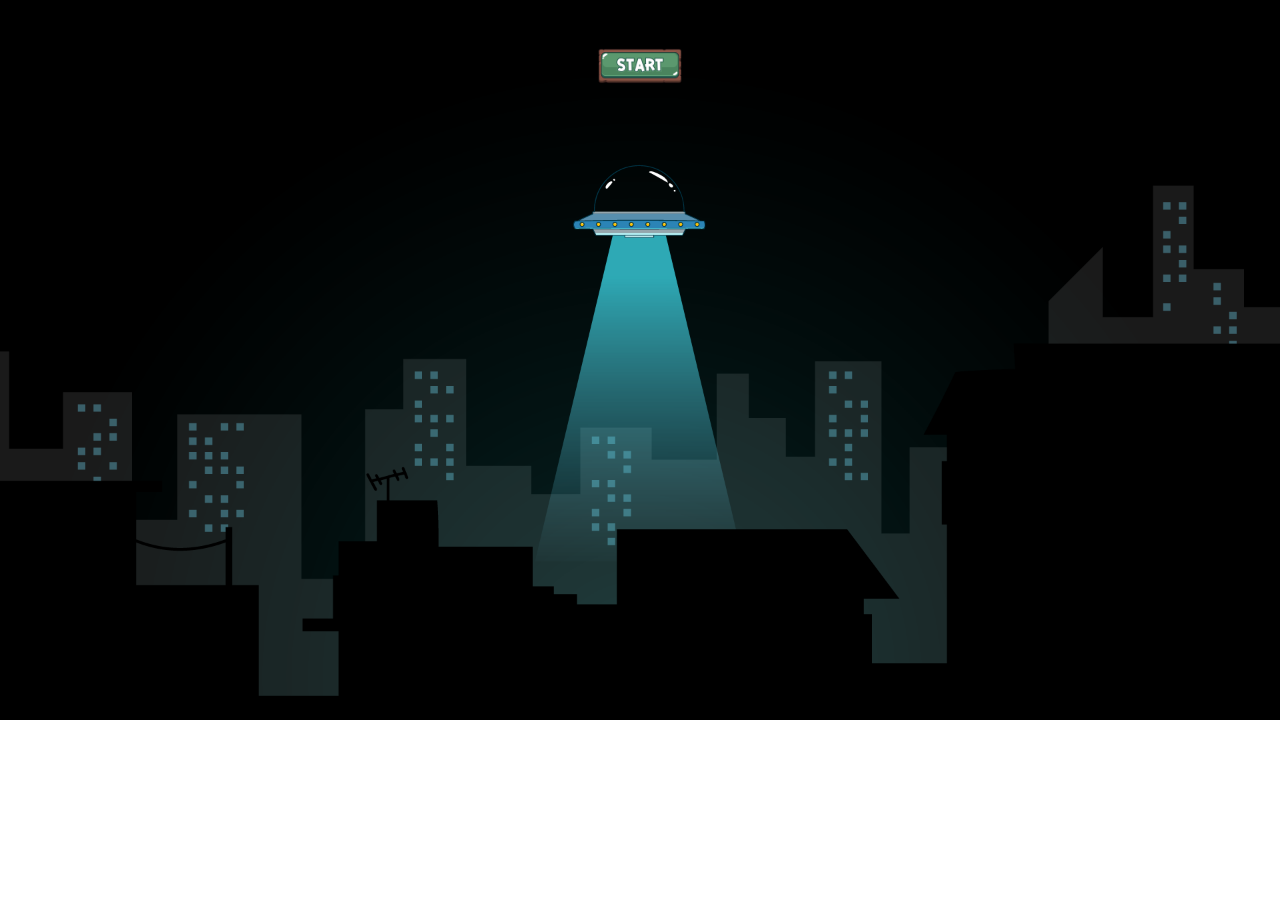
==== index.html @ 68ab9548 "firstcommit" ====
<!DOCTYPE html>
<html lang="en">
<head>
    <meta charset="UTF-8">
    <meta http-equiv="X-UA-Compatible" content="IE=edge">
    <meta name="viewport" content="width=device-width, initial-scale=1.0">
    <title> Save-earth </title>
    <style>
        body{
            background-image: url("img/hd.png");
            background-repeat: no-repeat;
            background-size: cover;
            
        }
        img{
             width: 100px;
        }
        
    </style>
</head>
<body>
    
   <a href=game.html> <p align=center><img src="img/st.png"></p> </a>
    
</body>
</html>
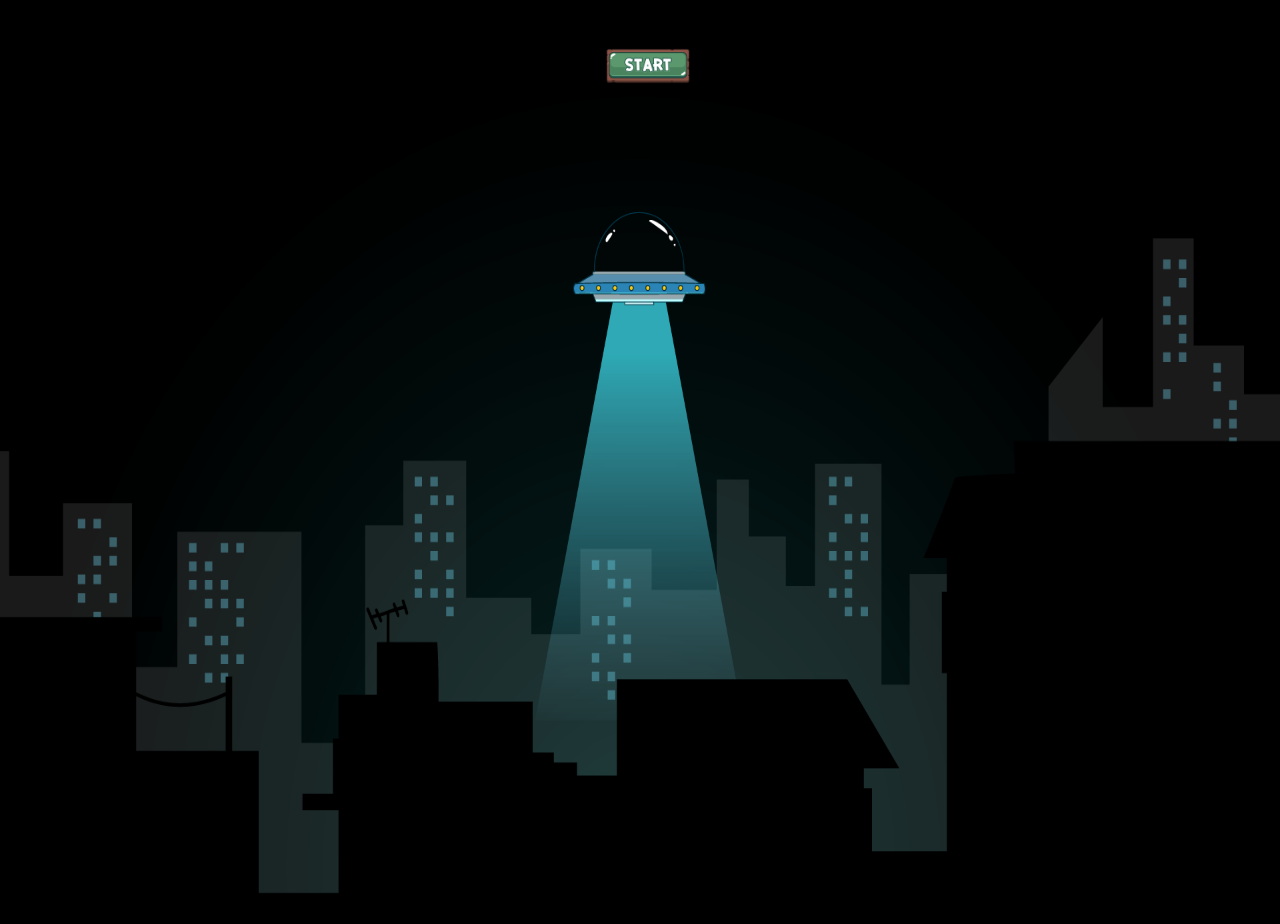
==== commit ec51a34b: "hello" ====
--- a/index.html
+++ b/index.html
@@ -12,9 +12,24 @@
             background-size: cover;
             
         }
+
         img{
              width: 100px;
         }
+
+        @media screen and (min-width: 480px)
+         {
+         body {
+            width: 100%;
+            height: 100vh;
+            background-image: url("img/hd.png");
+            background-repeat: no-repeat;
+            background-size: 100% 100% ;
+
+           
+
+              }
+         }
         
     </style>
 </head>
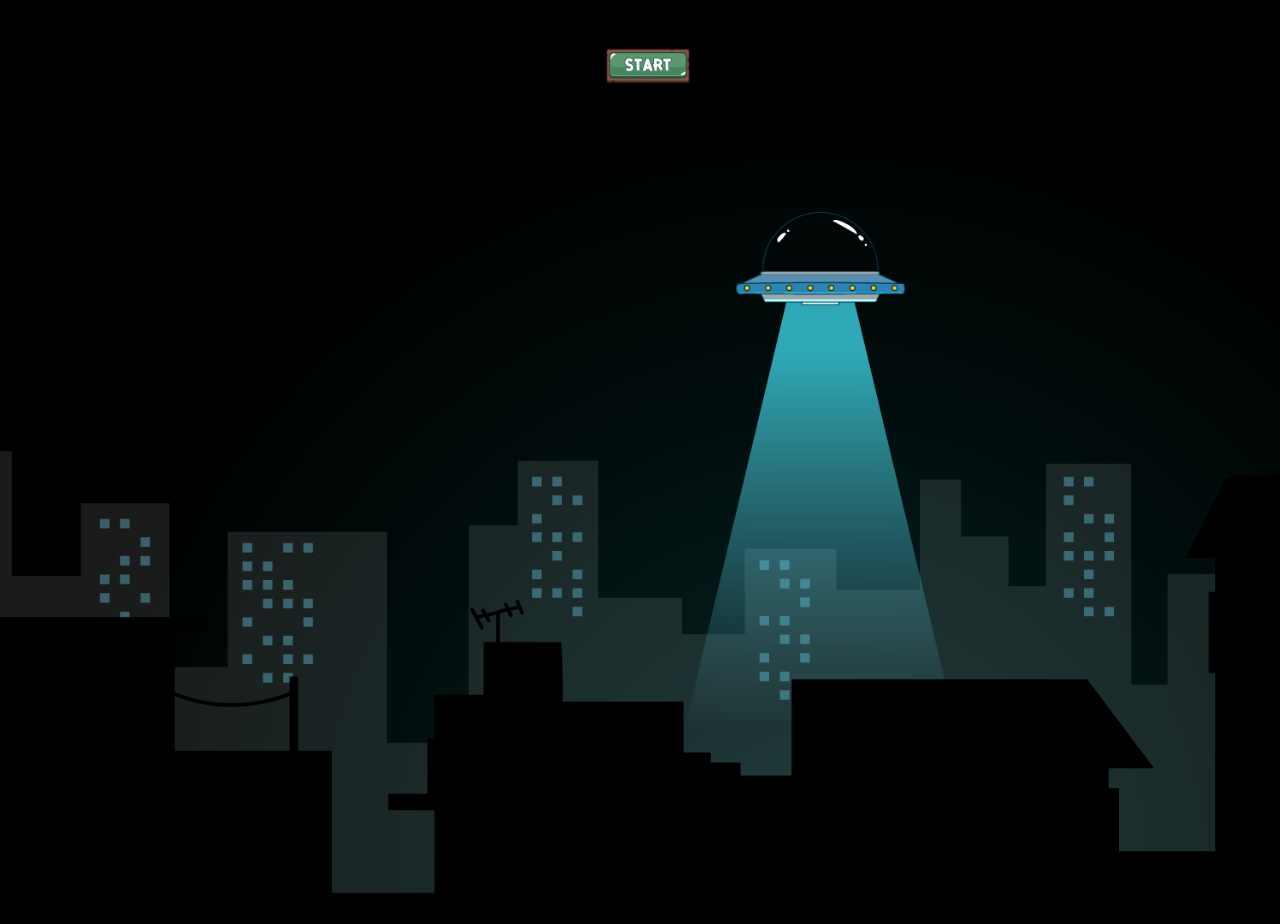
==== commit 75a6d6bb: "hello2" ====
--- a/index.html
+++ b/index.html
@@ -17,14 +17,14 @@
              width: 100px;
         }
 
-        @media screen and (min-width: 480px)
+        @media screen and (min-width: 400px)
          {
          body {
             width: 100%;
             height: 100vh;
             background-image: url("img/hd.png");
             background-repeat: no-repeat;
-            background-size: 100% 100% ;
+            background-size: cover ;
 
            
 
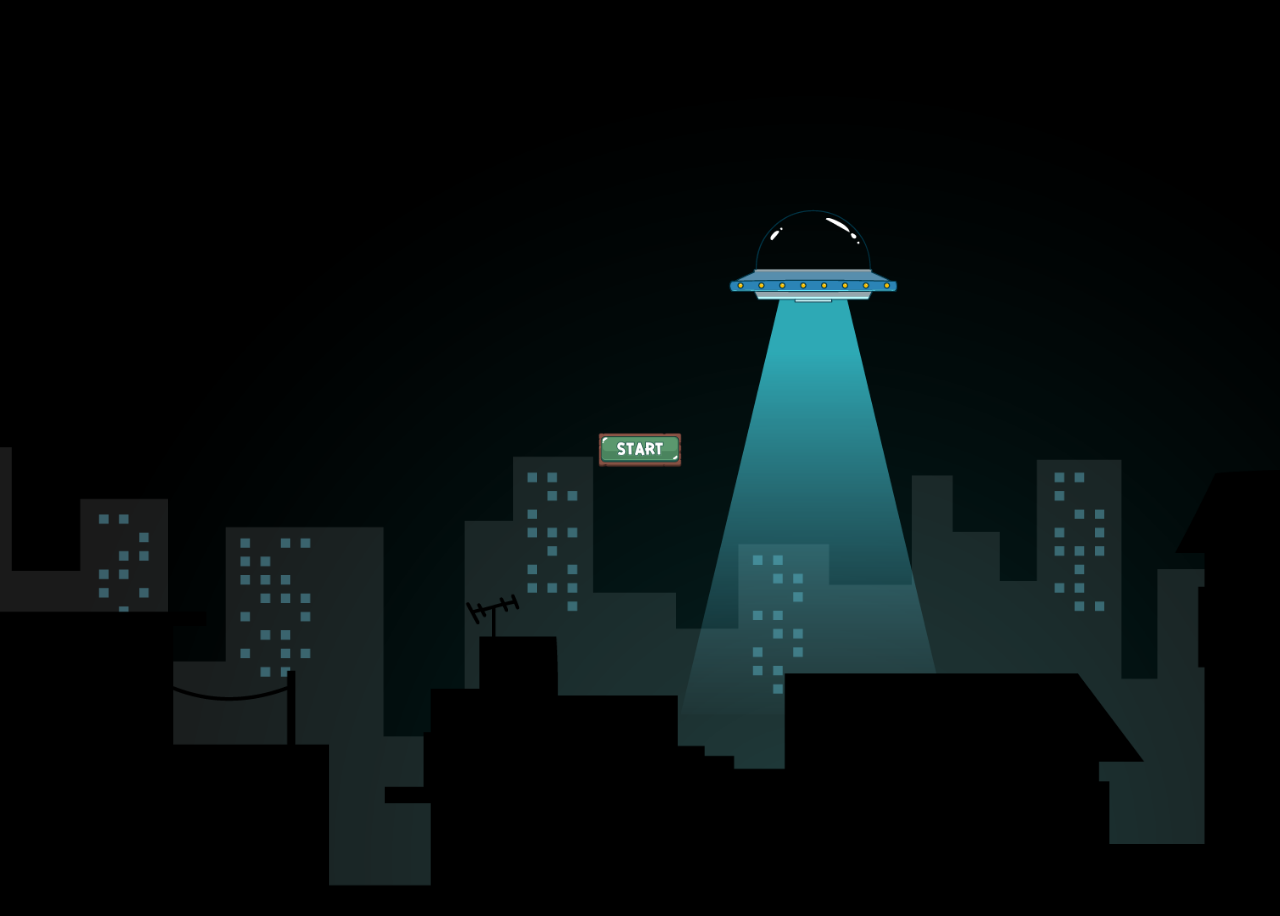
==== commit f462a05c: "hk" ====
--- a/index.html
+++ b/index.html
@@ -5,8 +5,25 @@
     <meta http-equiv="X-UA-Compatible" content="IE=edge">
     <meta name="viewport" content="width=device-width, initial-scale=1.0">
     <title> Save-earth </title>
+    
+</head>
+
+
+
+<body>
+    
+    <div class="startbtn">
+      <a href=game.html> <img src="img/st.png"> </a>
+
+    </div>
+
+
+
+
     <style>
         body{
+            width: 100%;
+            height: 100vh;
             background-image: url("img/hd.png");
             background-repeat: no-repeat;
             background-size: cover;
@@ -15,6 +32,12 @@
 
         img{
              width: 100px;
+             text-align: center;
+             position: absolute;
+             top: 50%;
+             left: 50%;
+             transform: translate(-50% , -50%);
+
         }
 
         @media screen and (min-width: 400px)
@@ -29,13 +52,12 @@
            
 
               }
+        
+            
          }
         
     </style>
-</head>
-<body>
-    
-   <a href=game.html> <p align=center><img src="img/st.png"></p> </a>
+   
     
 </body>
 </html>